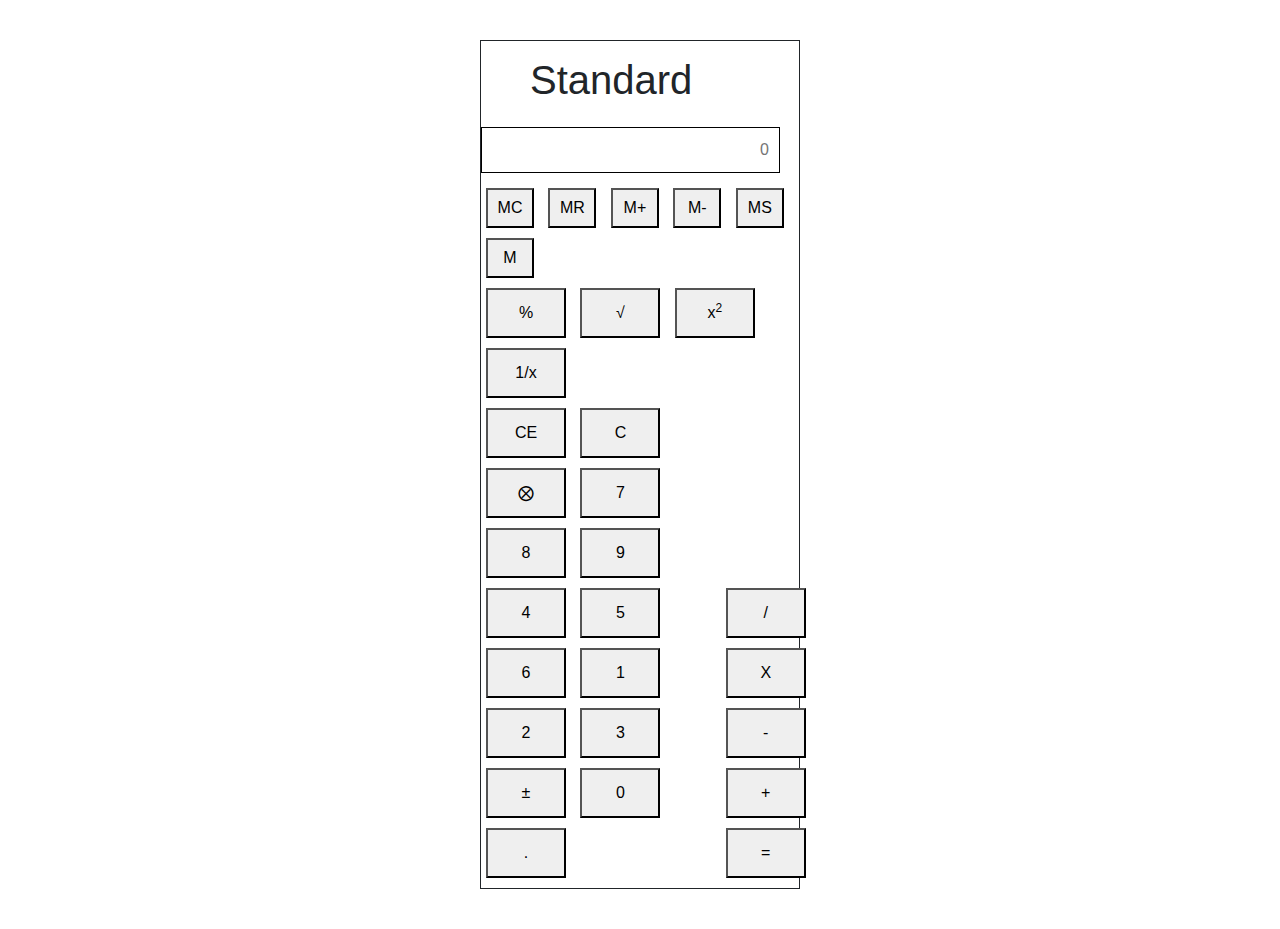
==== index.html @ a1a9f8ea "scientific calculator" ====
<!DOCTYPE html>
<html lang="en">
<head>
    <meta charset="UTF-8">
    <meta name="viewport" content="width=device-width, initial-scale=1.0">
    <meta http-equiv="X-UA-Compatible" content="ie=edge">
    <title>Scientific Calculator</title>
    <link rel="stylesheet" href="https://use.fontawesome.com/releases/v5.1.1/css/all.css" 
    integrity="sha384-O8whS3fhG2OnA5Kas0Y9l3cfpmYjapjI0E4theH4iuMD+pLhbf6JI0jIMfYcK3yZ" crossorigin="anonymous">
    <link rel="stylesheet" href="https://maxcdn.bootstrapcdn.com/bootstrap/4.1.0/css/bootstrap.min.css">

    <link rel="stylesheet" href="scientific-calc.html">
    <link rel="stylesheet" href="assets/css/main.css">
    <link rel="stylesheet" href="assets/images/maths.ttf">
    
</head>
<body>
    <div class="calc">
        <!-- side nav -->
     
        <div class="calc-inner">
            <div class="calc-inner-div" name="Calculator">

                 

                <div class="calc-name">
                        <!-- <div id="mySidenav" class="sidenav">
                                <a href="javascript:void(0)" class="closebtn" onclick="close()">&times;</a>
                                <a href="#">About</a>
                                <a href="#">Services</a>
                                <a href="#">Clients</a>
                                <a href="#">Contact</a>
                        </div> -->
                        <!-- <span style="font-size:30px;cursor:pointer" onclick="show()">&#9776;</span> -->

                        <div class="w3-sidebar w3-bar-block w3-border-right" style="display:none" id="mySidebar">
                                <button onclick="close()" class="w3-bar-item w3-large">Close &times;</button>
                                <a href="#" class="w3-bar-item w3-button">Link 1</a>
                                <a href="#" class="w3-bar-item w3-button">Link 2</a>
                                <a href="#" class="w3-bar-item w3-button">Link 3</a>
                        </div>
                    <i class="fas fa-bars" onclick="show()"></i>
                    <h1>Standard</h1>
                </div>
                <!-- <div class="calc-display" id="display-value" name="display">0</div> -->
               <input type="text" class="calc-display" id="display-value" name="display" placeholder="0" readonly />
                <div class="calc-keypad">
                    <div class="input-keys">
                        <div class="memory-keys">
                            <button class="key-MC" onclick="MC()">MC</button>
                            <button class="key-MR" onclick="MR()">MR</button>
                            <button class="key-M+" onclick="m-plus()">M+</button>
                            <button class="key-M-" onclick="m-minus()">M-</button>
                            <button class="key-MS" onclick="MS()">MS</button>
                            <button class="key-M" onclick="M()">M</button>
                        </div>
                        <div class="maths-keys">
                            <button class="key-%" onclick="percent()">%</button>
                            <button class="key-sqrt" onclick="sqrt()">&radic;
                            <!-- <img src="assets/images/square-root.png" alt=""> -->

                            </button>
                            <button class="key-square" onclick="square()">x<sup>2</sup></button>
                            <button class="key-half" onclick="half()">1/x</button>
                        </div>
                          <div class="calc-num-upper clearfix">
                            <div class="digit-keys left">
                                <button class="key-CE" onclick="CE()">CE</button>
                                <button class="key-C" onclick="clear()">C</button>
                                <button class="key-cut" onclick="backspace()">&xotime;</button>
                                <button class="key-7" value="7" onclick="getNumber(7)">7</button>
                                <button class="key-8" value="8" onclick="getNumber(8)">8</button>
                                <button class="key-9" value="9" onclick="getNumber(9)">9</button>
                                <button class="key-4" value="4" onclick="getNumber(4)">4</button>
                                <button class="key-5" value="5" onclick="getNumber(5)">5</button>
                                <button class="key-6" value="6" onclick="getNumber(6)">6</button>
                                <button class="key-1" value="1" onclick="getNumber(1)">1</button>
                               
                                <button class="key-2" value="2" onclick="getNumber(2)">2</button>
                                <button class="key-3" value="3" onclick="getNumber(3)">3</button>
                                <button class="key-plusmn" onclick="plusmn('+/-')">&plusmn;</button>
                                <button class="key-0" value="0" onclick="getNumber(0)">0</button>
                                <button class="key-dot" value="." onclick="dot()">.</button>
                            </div>
                            <div class="operator-keys right">
                                <button class="key-divide" onclick="getOperand('/')">/</button>
                                <button class="key-multiply" onclick="getOperand('*')">X</button>
                                <button class="key-subt" onclick="getOperand('-')">-</button>
                                <button class="key-add" onclick="getOperand('+')">+</button>
                                <button class="key-equal" onclick="equal()">=</button>
                            </div>
                          </div>

                    </div>
                </div>
            </div>
        </div>
    </div>




<script src="assets/js/main.js"></script>
    <script src="https://ajax.googleapis.com/ajax/libs/jquery/3.3.1/jquery.min.js"></script>
    <script src="https://cdnjs.cloudflare.com/ajax/libs/popper.js/1.14.0/umd/popper.min.js"></script>
    <script src="https://maxcdn.bootstrapcdn.com/bootstrap/4.1.0/js/bootstrap.min.js"></script>
</body>
</html>
---- assets/css/main.css ----
.maths-keys button img{
    width: 12px;
    height: 12px;
}

.calc{
    width: 100%;
    position: relative;
    display: block;
    float: left;
}
.calc .calc-inner{
    width: 25%;
    margin: 0 auto;
    vertical-align: middle;
}

.calc .calc-inner .calc-inner-div{
    width: 100%;
    border: 1px solid;
    margin: 40px auto;
}

.calc-inner-div .calc-name{
    width: 90%;
    margin: 15px auto;
}

.calc-name i{
    display: inline-block;
    font-size: 26px;
    width: 10%;
}

.calc-name h1{
    display: inline-block;
}

.calc-display{
    width: 94%;
    border: 1px solid;
    padding: 10px;
    margin: 0 auto;
    margin-bottom: 15px;
    text-align: right;
}
.calc-keypad, .input-keys{
    width: 100%;
    margin: 0 auto;
}

.memory-keys button{
    width: 48px;
    height: 40px;
    margin-right: 5px;
    margin-left: 5px;
    margin-bottom: 10px;
}
.maths-keys button{
    width: 80px;
    height: 50px;
    margin-right: 5px;
    margin-left: 5px;
    margin-bottom: 10px;

}

.calc-num-upper{
    width: 100%;
}
.digit-keys{
    width: 74%;
    display: inline-block;
}

.operator-keys{
   
    width: 18%;
    position: relative;
    top: 0;
    display: inline-block;
}

.digit-keys button, .operator-keys button{
    width: 80px;
    height: 50px;
    margin-right: 5px;
    margin-left: 5px;
    margin-bottom: 10px;
}


/* sidenav */
.sidenav {
    height: 100%;
    width: 0;
    position: fixed;
    z-index: 1;
    top: 0;
    left: 0;
    background-color: #111;
    overflow-x: hidden;
    transition: 0.5s;
    padding-top: 60px;
}

.sidenav a {
    padding: 8px 8px 8px 32px;
    text-decoration: none;
    font-size: 25px;
    color: #818181;
    display: block;
    transition: 0.3s;
}

.sidenav a:hover {
    color: #f1f1f1;
}

.sidenav .closebtn {
    position: absolute;
    top: 0;
    right: 25px;
    font-size: 36px;
    margin-left: 50px;
}
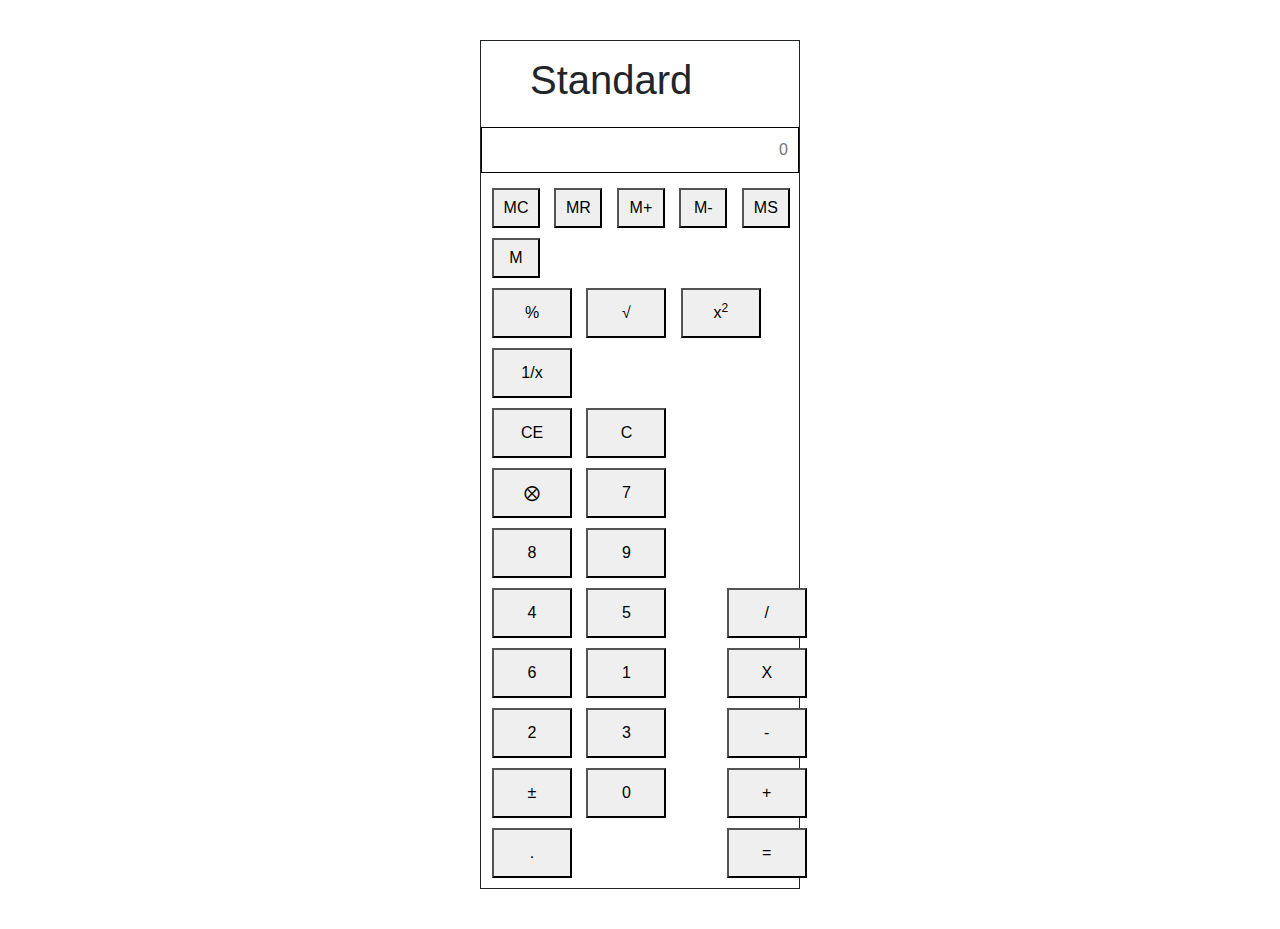
==== commit bb41991b: "update changes" ====
--- a/index.html
+++ b/index.html
@@ -35,9 +35,9 @@
 
                         <div class="w3-sidebar w3-bar-block w3-border-right" style="display:none" id="mySidebar">
                                 <button onclick="close()" class="w3-bar-item w3-large">Close &times;</button>
-                                <a href="#" class="w3-bar-item w3-button">Link 1</a>
-                                <a href="#" class="w3-bar-item w3-button">Link 2</a>
-                                <a href="#" class="w3-bar-item w3-button">Link 3</a>
+                                <a href="#" class="w3-bar-item w3-button">Standard</a>
+                                <a href="scientific-calc.html" class="w3-bar-item w3-button">Scientific</a>
+                                
                         </div>
                     <i class="fas fa-bars" onclick="show()"></i>
                     <h1>Standard</h1>
@@ -49,7 +49,7 @@
                         <div class="memory-keys">
                             <button class="key-MC" onclick="MC()">MC</button>
                             <button class="key-MR" onclick="MR()">MR</button>
-                            <button class="key-M+" onclick="m-plus()">M+</button>
+                            <button class="key-M+" onclick="memoryPlus()">M+</button>
                             <button class="key-M-" onclick="m-minus()">M-</button>
                             <button class="key-MS" onclick="MS()">MS</button>
                             <button class="key-M" onclick="M()">M</button>
--- a/assets/css/main.css
+++ b/assets/css/main.css
@@ -37,7 +37,7 @@
 }
 
 .calc-display{
-    width: 94%;
+    width: 100%;
     border: 1px solid;
     padding: 10px;
     margin: 0 auto;
@@ -46,7 +46,7 @@
 }
 .calc-keypad, .input-keys{
     width: 100%;
-    margin: 0 auto;
+    margin-left: 3px;
 }
 
 .memory-keys button{
@@ -64,7 +64,9 @@
     margin-bottom: 10px;
 
 }
-
+.scientific-maths-keys button{
+    width: 60px;
+}
 .calc-num-upper{
     width: 100%;
 }
@@ -72,7 +74,9 @@
     width: 74%;
     display: inline-block;
 }
-
+.scientific-digit-keys{
+    width: 76%;
+}
 .operator-keys{
    
     width: 18%;
@@ -87,6 +91,18 @@
     margin-right: 5px;
     margin-left: 5px;
     margin-bottom: 10px;
+}
+
+.operator-keys button{
+    margin-left: 0;
+}
+
+
+.scientific-digit-keys button, .scientific-operator-keys button{
+    width: 63px;
+    margin-right: 0;
+    margin-left: 5px;
+   
 }
 
 
